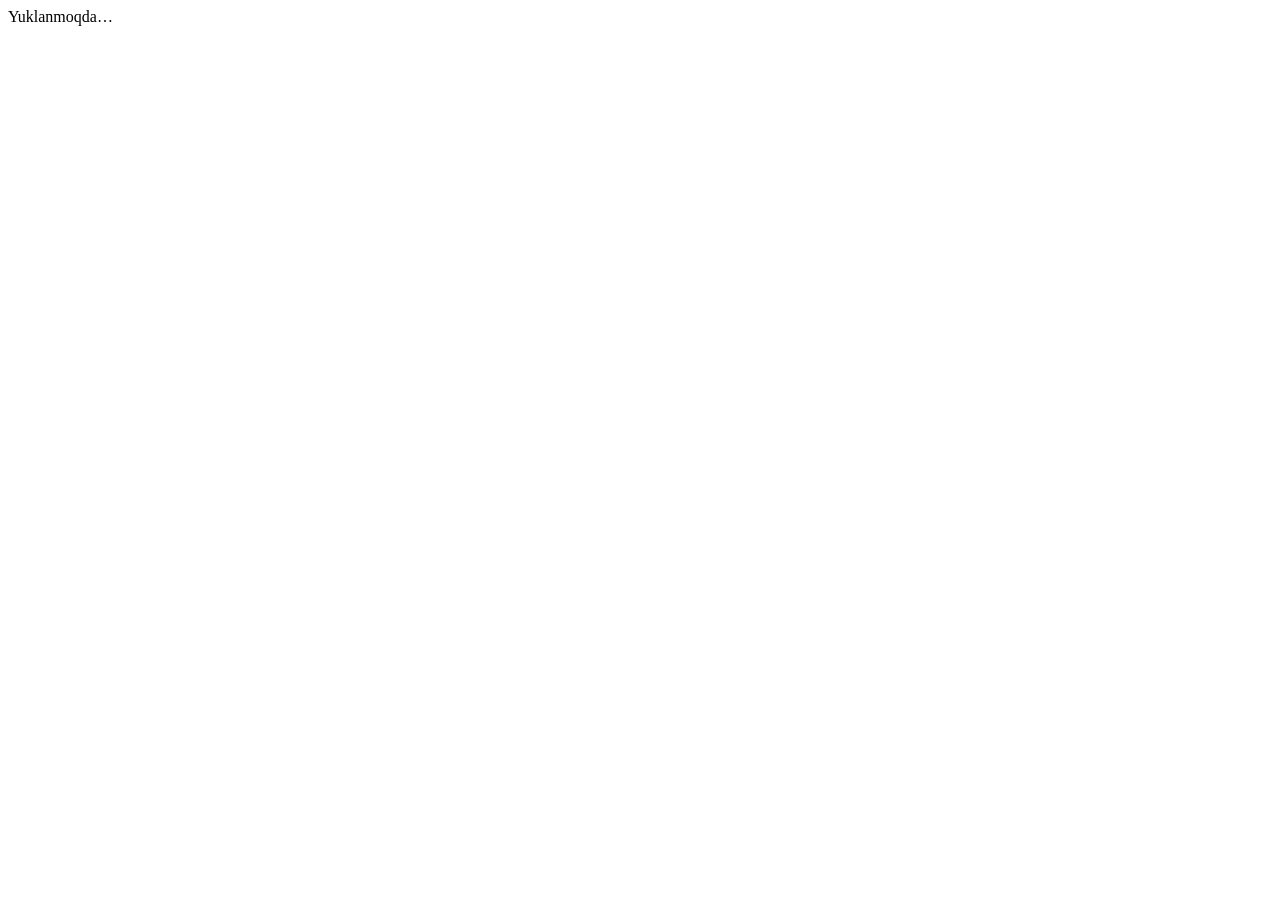
==== web/index.html @ 5517fa94 "Nigoh MVP: реестр, зоны риска, активный вызов, голосовой ввод, ИИ-звонки" ====
<!doctype html>
<html lang="uz">
<head>
<meta charset="utf-8">
<meta name="viewport" content="width=device-width,initial-scale=1,viewport-fit=cover">
<title>Nigoh — ona va bola nazorati</title>
<meta name="description" content="Nigoh: homilador ayollar va chaqaloqlar uchun xavf zonalari reyestri, faol chaqiruv va AI qo'ng'iroq.">
<meta name="theme-color" content="#0b3f3c">
<link rel="manifest" href="/manifest.json">
<link rel="icon" href="/icon.svg">
<link rel="stylesheet" href="/styles.css">
</head>
<body>
<header class="top" id="top"></header>
<nav id="nav"></nav>
<main id="app"><div class="card">Yuklanmoqda…</div></main>
<script src="/i18n.js"></script>
<script src="/app.js"></script>
</body>
</html>
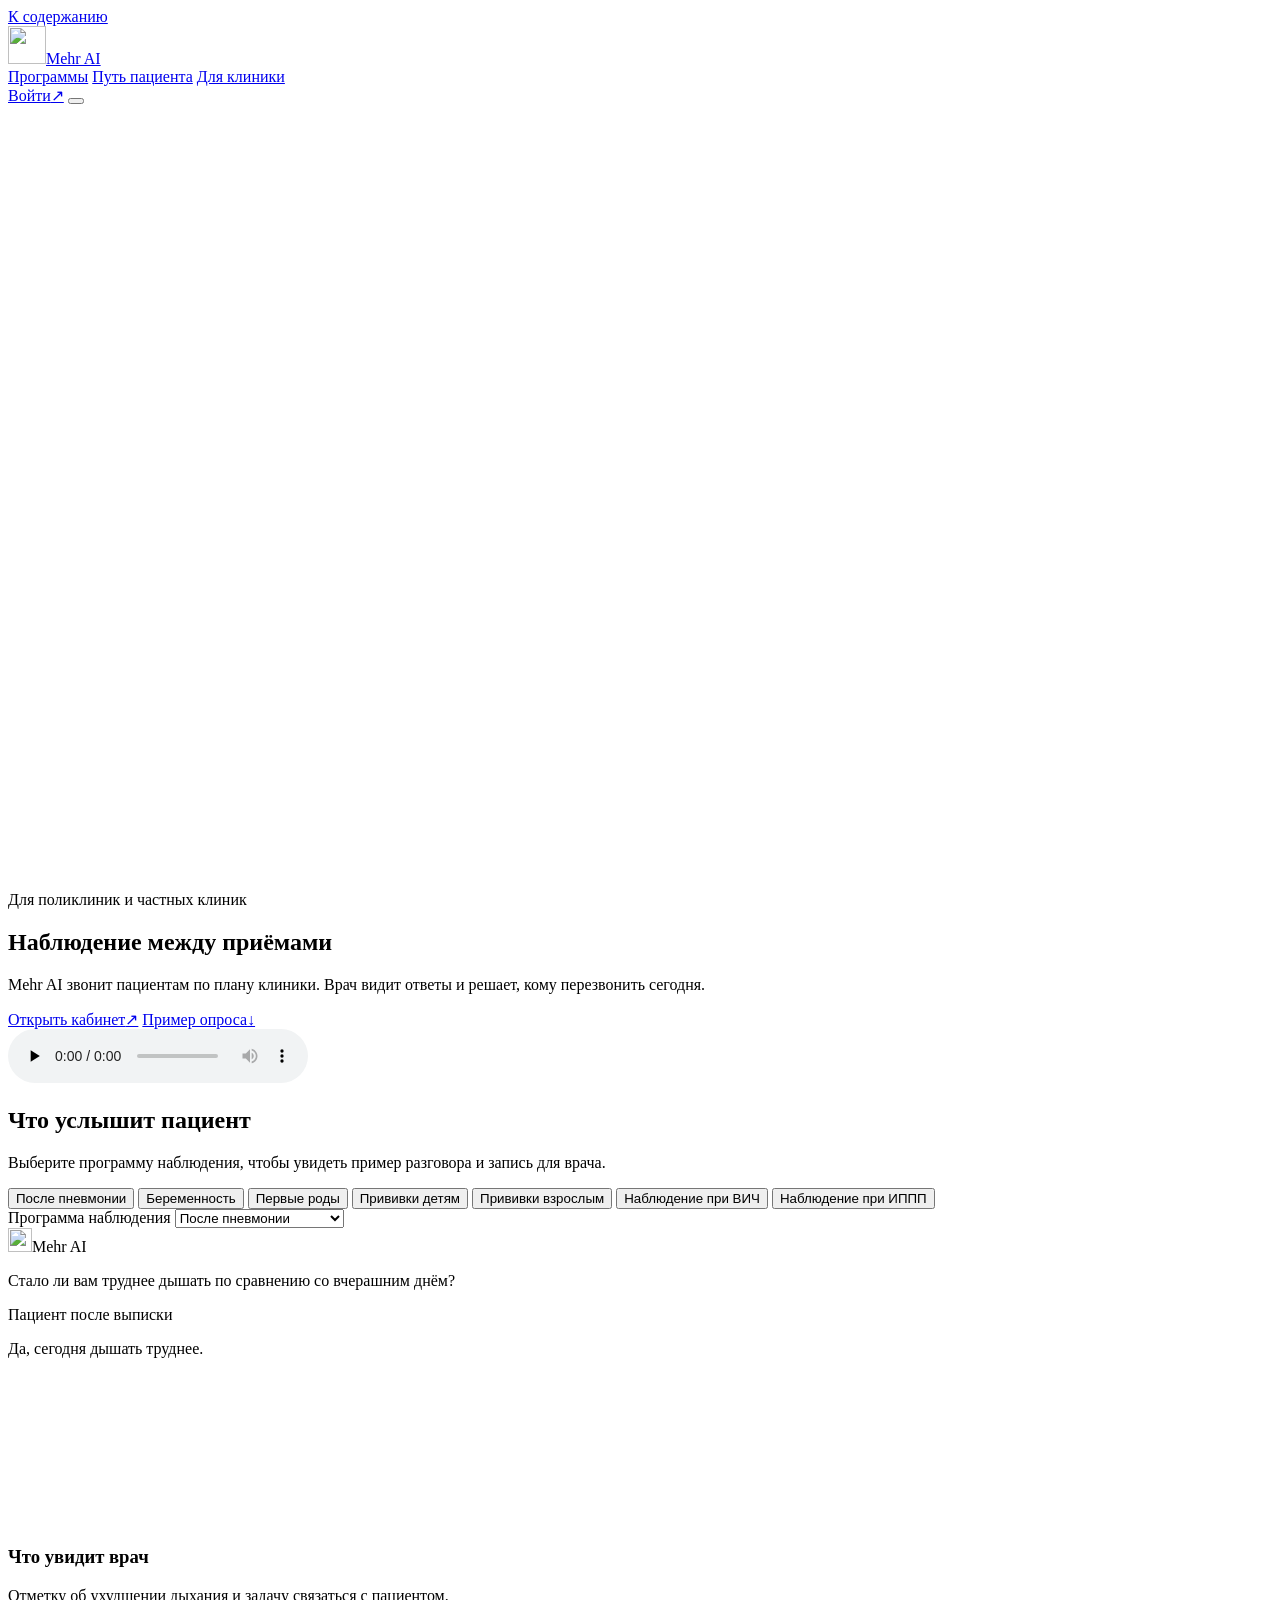
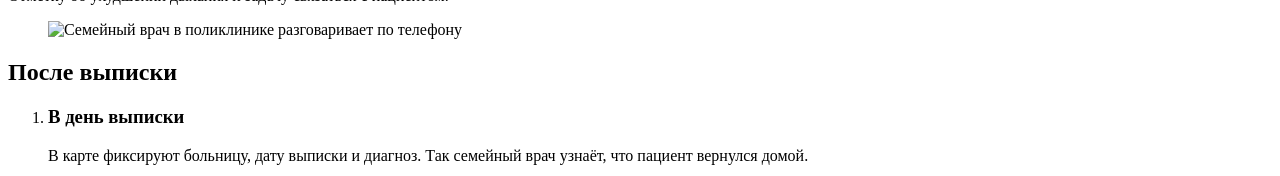
==== commit 1fb7a95d: "Интерфейс Mehr AI: кабинет, маршрут пациента, голосовой ввод, журнал DMED словами - Новый сайт для к" ====
--- a/web/index.html
+++ b/web/index.html
@@ -1,20 +1,145 @@
 <!doctype html>
-<html lang="uz">
+<html lang="ru">
 <head>
-<meta charset="utf-8">
-<meta name="viewport" content="width=device-width,initial-scale=1,viewport-fit=cover">
-<title>Nigoh — ona va bola nazorati</title>
-<meta name="description" content="Nigoh: homilador ayollar va chaqaloqlar uchun xavf zonalari reyestri, faol chaqiruv va AI qo'ng'iroq.">
-<meta name="theme-color" content="#0b3f3c">
-<link rel="manifest" href="/manifest.json">
-<link rel="icon" href="/icon.svg">
-<link rel="stylesheet" href="/styles.css">
+  <meta charset="utf-8">
+  <meta name="viewport" content="width=device-width,initial-scale=1,viewport-fit=cover">
+  <meta name="theme-color" content="#03045e">
+  <meta name="description" content="Голосовое наблюдение для клиник Узбекистана. Mehr AI звонит пациентам между приёмами, собирает ответы и передаёт врачу просьбы о помощи.">
+  <title>Mehr AI — наблюдение за пациентами между приёмами</title>
+  <link rel="icon" type="image/svg+xml" href="/brand/mehr-wave-blue.svg">
+  <link rel="manifest" href="/manifest.json">
+  <link rel="stylesheet" href="/brand/type.css">
+  <link rel="stylesheet" href="/brand/language.css">
+  <link rel="stylesheet" href="/home.css">
+  <script src="/brand/language.js" defer></script>
+  <script src="/home.js" defer></script>
 </head>
-<body>
-<header class="top" id="top"></header>
-<nav id="nav"></nav>
-<main id="app"><div class="card">Yuklanmoqda…</div></main>
-<script src="/i18n.js"></script>
-<script src="/app.js"></script>
+<body id="start">
+  <a class="skip" href="#main"><span data-uz="Asosiy qismga o‘tish">К содержанию</span></a>
+  <header class="mast frame">
+    <div class="bar">
+      <a class="brand" href="#start" aria-label="Mehr AI"><img src="/brand/mehr-wave-blue.svg" alt="" width="38" height="38"><span>Mehr AI</span></a>
+      <nav class="primary" aria-label="Основное меню">
+        <a href="#programmes"><span data-uz="Dasturlar">Программы</span></a>
+        <a href="#workflow"><span data-uz="Bemor yo‘li">Путь пациента</span></a>
+        <a href="#clinic"><span data-uz="Klinika uchun">Для клиники</span></a>
+      </nav>
+      <div class="tools">
+        <mehr-language value="ru"></mehr-language>
+        <a class="enter" href="/cabinet/#/"><span data-uz="Kirish">Войти</span><span class="arrow" aria-hidden="true">↗</span></a>
+        <button class="menu" type="button" aria-label="Меню" aria-controls="mobile-links" aria-expanded="false"><i></i><i></i></button>
+      </div>
+    </div>
+    <nav id="mobile-links" aria-label="Меню" hidden>
+        <a href="#programmes"><span data-uz="Dasturlar">Программы</span></a>
+        <a href="#workflow"><span data-uz="Bemor yo‘li">Путь пациента</span></a>
+        <a href="#clinic"><span data-uz="Klinika uchun">Для клиники</span></a>
+    </nav>
+  </header>
+  <main id="main" tabindex="-1">
+    <section class="hero frame" aria-labelledby="hero-h">
+      <picture class="hero-scene">
+        <source media="(max-width: 700px)" srcset="/brand/home-visit-mobile.webp" width="800" height="608">
+        <img src="/brand/home-visit.webp" alt="Пожилой мужчина дома отвечает на телефонный звонок" width="1840" height="766" fetchpriority="high">
+      </picture>
+      <div class="hero-copy">
+        <p class="audience"><span data-uz="Poliklinikalar va xususiy klinikalar uchun">Для поликлиник и частных клиник</span></p>
+        <h1 id="hero-h"><span data-uz="Qabullar orasida">Наблюдение</span> <span data-uz="bemor kuzatuvi">между приёмами</span></h1>
+        <p class="lead"><span data-uz="Mehr AI klinika rejasiga ko‘ra bemorlarga qo‘ng‘iroq qiladi. Shifokor javoblarni ko‘rib, bugun kimga qayta qo‘ng‘iroq qilishni belgilaydi.">Mehr AI звонит пациентам по плану клиники. Врач видит ответы и решает, кому перезвонить сегодня.</span></p>
+        <div class="actions">
+          <a class="button hero-cta" href="/cabinet/#/"><span data-uz="Kabinetni ochish">Открыть кабинет</span><span class="arrow" aria-hidden="true">↗</span></a>
+          <a class="hero-link" href="#programmes"><span data-uz="So‘rov namunasi">Пример опроса</span><span class="arrow" aria-hidden="true">↓</span></a>
+        </div>
+      </div>
+      <div class="voice-sample">
+        <button id="sample-toggle" type="button" aria-label="Послушать пример вопроса после выписки" hidden>
+          <span class="play-symbol" aria-hidden="true"></span>
+          <span class="sample-words"><small><span data-uz="Uyga chiqqandan keyingi savol">Вопрос после выписки</span></small><strong id="sample-state">Послушать</strong></span>
+          <span id="sample-wave" aria-hidden="true"></span>
+          <time id="sample-time" aria-hidden="true">0:04</time>
+        </button>
+        <audio id="sample-audio" controls preload="none" src="/brand/followup-ru.mp3" aria-label="Вопрос после выписки"></audio>
+        <p id="sample-error" role="status" hidden><span data-uz="Audio yuklanmadi.">Запись не загрузилась.</span> <a href="#programmes" id="read-sample"><span data-uz="Savolni o‘qish">Прочитать вопрос</span></a></p>
+      </div>
+    </section>
+    <section id="programmes" class="programmes content" aria-labelledby="program-h">
+      <header class="section-intro">
+        <h2 id="program-h"><span data-uz="Bemor qanday savol eshitadi?">Что услышит пациент</span></h2>
+        <p><span data-uz="Suhbat namunasi va shifokor qanday ma’lumot olishini ko‘rish uchun kuzatuv dasturini tanlang.">Выберите программу наблюдения, чтобы увидеть пример разговора и запись для врача.</span></p>
+      </header>
+      <div class="case-controls">
+        <div id="case-tabs" class="case-tabs" role="tablist" aria-label="Программа наблюдения">
+          <button id="tab-0" type="button" role="tab" aria-selected="true" tabindex="0" aria-controls="case-panel" data-choice="0"><span data-uz="Pnevmoniyadan keyin">После пневмонии</span></button>
+          <button id="tab-1" type="button" role="tab" aria-selected="false" tabindex="-1" aria-controls="case-panel" data-choice="1"><span data-uz="Homiladorlik">Беременность</span></button>
+          <button id="tab-2" type="button" role="tab" aria-selected="false" tabindex="-1" aria-controls="case-panel" data-choice="2"><span data-uz="Birinchi tug‘ruq">Первые роды</span></button>
+          <button id="tab-3" type="button" role="tab" aria-selected="false" tabindex="-1" aria-controls="case-panel" data-choice="3"><span data-uz="Bolani emlash">Прививки детям</span></button>
+          <button id="tab-4" type="button" role="tab" aria-selected="false" tabindex="-1" aria-controls="case-panel" data-choice="4"><span data-uz="Kattalarni emlash">Прививки взрослым</span></button>
+          <button id="tab-5" type="button" role="tab" aria-selected="false" tabindex="-1" aria-controls="case-panel" data-choice="5"><span data-uz="OIV bo‘yicha kuzatuv">Наблюдение при ВИЧ</span></button>
+          <button id="tab-6" type="button" role="tab" aria-selected="false" tabindex="-1" aria-controls="case-panel" data-choice="6"><span data-uz="JYBI bo‘yicha kuzatuv">Наблюдение при ИППП</span></button>
+        </div>
+        <label class="case-select" for="case-select"><span><span data-uz="Kuzatuv dasturi">Программа наблюдения</span></span>
+          <select id="case-select">
+            <option value="0" data-uz="Pnevmoniyadan keyin">После пневмонии</option>
+            <option value="1" data-uz="Homiladorlik">Беременность</option>
+            <option value="2" data-uz="Birinchi tug‘ruq">Первые роды</option>
+            <option value="3" data-uz="Bolani emlash">Прививки детям</option>
+            <option value="4" data-uz="Kattalarni emlash">Прививки взрослым</option>
+            <option value="5" data-uz="OIV bo‘yicha kuzatuv">Наблюдение при ВИЧ</option>
+            <option value="6" data-uz="JYBI bo‘yicha kuzatuv">Наблюдение при ИППП</option>
+          </select>
+        </label>
+      </div>
+      <article id="case-panel" class="case-panel" role="tabpanel" tabindex="0" aria-labelledby="tab-0">
+        <div class="conversation">
+          <div class="speech">
+            <div class="speaker"><img src="/brand/mehr-wave-blue.svg" alt="" width="24" height="24"><span>Mehr AI</span></div>
+            <p class="question" data-field="question">Стало ли вам труднее дышать по сравнению со вчерашним днём?</p>
+          </div>
+          <div class="reply">
+            <div class="speaker"><span class="person-icon" aria-hidden="true"></span><span data-field="recipient">Пациент после выписки</span></div>
+            <p data-field="answer">Да, сегодня дышать труднее.</p>
+          </div>
+        </div>
+        <div class="case-result">
+          <div class="result-label"><svg class="icon" aria-hidden="true" focusable="false"><use href="/brand/navigation.svg#note"></use></svg><h3><span data-uz="Shifokor nimani ko‘radi">Что увидит врач</span></h3></div>
+          <p data-field="action">Отметку об ухудшении дыхания и задачу связаться с пациентом.</p>
+        </div>
+      </article>
+    </section>
+    <section id="workflow" class="workflow frame" aria-labelledby="route-h">
+      <div class="workflow-inner">
+        <figure class="doctor-photo">
+          <img src="/brand/physician.webp" alt="Семейный врач в поликлинике разговаривает по телефону" width="1536" height="1024" loading="lazy" decoding="async">
+        </figure>
+        <div class="route-copy">
+          <h2 id="route-h"><span data-uz="Uyga chiqarilgandan so‘ng">После выписки</span></h2>
+          <ol class="timeline">
+            <li><h3><span data-uz="Uyga chiqarilgan kuni">В день выписки</span></h3><p><span data-uz="Kartaga shifoxona, javob berilgan sana va tashxis kiritiladi. Oila shifokori bemor uyiga qaytganini ko‘radi.">В карте фиксируют больницу, дату выписки и диагноз. Так семейный врач узнаёт, что пациент вернулся домой.</span></p></li>
+            <li><h3><span data-uz="Ertasi kuni">На следующий день</span></h3><p><span data-uz="Bemor rozilik bergan bo‘lsa, Mehr AI uning holatiga mos dastur bo‘yicha qo‘ng‘iroq qiladi.">Если пациент дал согласие, Mehr AI звонит по программе, выбранной для его состояния.</span></p></li>
+            <li><h3><span data-uz="Suhbat paytida">Во время разговора</span></h3><p><span data-uz="Bemor rus yoki o‘zbek tilida javob beradi. U shifokor qayta qo‘ng‘iroq qilishini so‘rashi mumkin.">Пациент отвечает по-русски или по-узбекски. Он может попросить, чтобы ему перезвонил врач.</span></p></li>
+            <li><h3><span data-uz="Qo‘ng‘iroqdan so‘ng">После звонка</span></h3><p><span data-uz="Shifokor shikoyatlar va ahvoldagi o‘zgarishlarni ko‘rib, qayta ko‘rik kerakligini belgilaydi.">Врач видит жалобы и изменения в самочувствии, затем решает, нужен ли повторный осмотр.</span></p></li>
+          </ol>
+          <a class="text-link" href="/cabinet/#/care"><span data-uz="Bemor yo‘lini ochish">Открыть маршрут пациента</span><span class="arrow" aria-hidden="true">↗</span></a>
+        </div>
+      </div>
+    </section>
+    <section id="clinic" class="clinic content" aria-labelledby="clinic-h">
+      <div class="clinic-copy">
+        <h2 id="clinic-h"><span data-uz="Klinika kabineti">Кабинет клиники</span></h2>
+        <p><span data-uz="Shifokor bemor kartasini ochadi, ko‘rikni savollar yordamida qayd etadi va keyingi muloqotni rejalashtiradi.">Врач открывает карту пациента, записывает осмотр по вопросам и планирует следующий контакт.</span></p>
+        <a class="text-link" href="/cabinet/#/dmed"><span data-uz="DMED bilan almashinuvni ko‘rish">Посмотреть обмен с DMED</span><span class="arrow" aria-hidden="true">↗</span></a>
+        <small><span data-uz="Bu yerda DMED almashinuvi sinov ma’lumotlari bilan ko‘rsatilgan.">На стенде используются тестовые данные DMED.</span></small>
+      </div>
+      <div class="work-links">
+          <a href="/cabinet/#/"><span class="work-icon"><svg class="icon" aria-hidden="true" focusable="false"><use href="/brand/navigation.svg#registry"></use></svg></span><span data-uz="Bemorlar reyestri">Реестр пациентов</span><span class="arrow" aria-hidden="true">↗</span></a>
+          <a href="/cabinet/#/ovoz"><span class="work-icon"><svg class="icon" aria-hidden="true" focusable="false"><use href="/brand/navigation.svg#mic"></use></svg></span><span data-uz="Ovozli kiritish">Голосовой ввод</span><span class="arrow" aria-hidden="true">↗</span></a>
+          <a href="/cabinet/#/vazifalar"><span class="work-icon"><svg class="icon" aria-hidden="true" focusable="false"><use href="/brand/navigation.svg#tasks"></use></svg></span><span data-uz="Shifokor vazifalari">Задачи врача</span><span class="arrow" aria-hidden="true">↗</span></a>
+          <a href="/cabinet/#/qongiroqlar"><span class="work-icon"><svg class="icon" aria-hidden="true" focusable="false"><use href="/brand/navigation.svg#phone"></use></svg></span><span data-uz="Qo‘ng‘iroqlar rejasi">План обзвона</span><span class="arrow" aria-hidden="true">↗</span></a>
+      </div>
+    </section>
+  </main>
+  <footer class="footer frame"><div><a class="brand" href="#start" aria-label="Mehr AI"><img src="/brand/mehr-wave-blue.svg" alt="" width="38" height="38"><span>Mehr AI</span></a><span class="place"><span data-uz="Toshkent, O‘zbekiston">Ташкент, Узбекистан</span></span></div>
+    <a href="#start"><span data-uz="Yuqoriga">Наверх</span><span class="arrow" aria-hidden="true">↑</span></a>
+  </footer>
 </body>
 </html>
